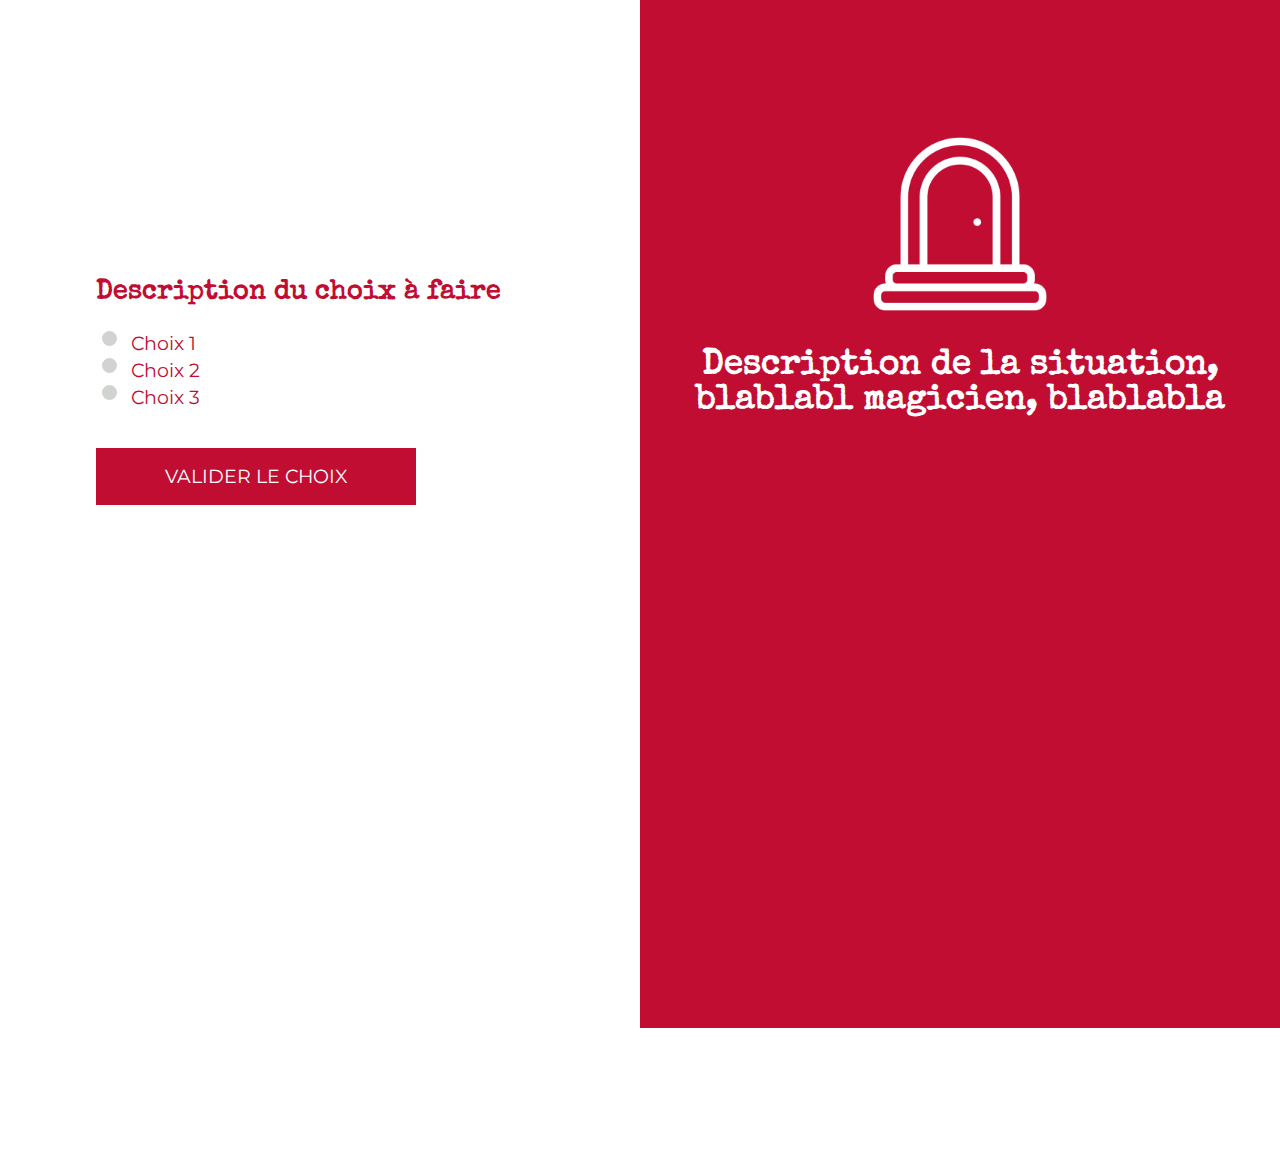
==== choice-red.html @ 32644c46 "Ajout fichier sources du projet j12" ====
<?php 
    /*
        le code PHP de la page
        déclaration de variables, conditions, etc etc
    */
?>
<!DOCTYPE html>
<html>
<head>
    <meta charset="utf-8" />
    <title>
        Le site dont vous êtes le héros
    </title>
    <link rel="preconnect" href="https://fonts.googleapis.com">
    <link rel="preconnect" href="https://fonts.gstatic.com" crossorigin>
    <link href="https://fonts.googleapis.com/css2?family=Montserrat:wght@200;400;600;800&family=Special+Elite&display=swap" rel="stylesheet">
    <link rel="stylesheet" href="assets/css/style.css" />
</head>
<body id="choice-red">
<main>
    <section>
        <h2>Description du choix à faire</h2>
        <div>
            <form method="get" action="">
                <div>
                    <input type="radio" id="choice-1" name="choice" value="choice-1">
                    <label for="choice-1">Choix 1</label>
                </div>
                <div>
                    <input type="radio" id="choice-2" name="choice" value="choice-2">
                    <label for="choice-1">Choix 2</label>
                </div>
                <div>
                    <input type="radio" id="choice-3" name="choice" value="choice-3">
                    <label for="choice-1">Choix 3</label>
                </div>
                <div>
                    <input type="submit" value="Valider le choix" />
                </div>
            </form>
        </div>
    </section>
    <section>
        <section>
            <img src="assets/img/door.png" />
            <h1>Description de la situation, blablabl magicien, blablabla</h1>
        </section>
    </section>
</main>
<script type="application/javascript" src="assets/js/index.js"></script>
</body>
</html>
---- assets/css/style.css ----
/*
dark purple : #41104e;
white : #ffffff;
dark blue : #0a066e;
grey blue : #4b577c;
rich green : #0f8470;
red : #c10d32;
dark pink : #933060;
brown : #876a72;
dark green : #0f3e2d;
dark red : #7d0426;

font-family: 'Montserrat', sans-serif;
font-family: 'Special Elite', cursive;

 */

/* HOMEPAGE */

#home {
    width:100vw;
    height:100vh;
    margin : 0;
    padding: 0;
    overflow-x: hidden;
}

#home main {
    width : 100%;
    height: 100%;
    display : grid;
    grid-template-columns: 1fr 1fr;
}

#home main > section {
    align-items: center;
    justify-content: center;
    width:100%;
    height:100%;
}

#home main > section:first-of-type {
    background-color: white;
    color : #41104e;
    padding-top:40%;
    text-align: center;
}

#home main > section:last-of-type {
    background-color: #41104e;
    color : white;
    padding-top: 20%;
}

#home img {
    width : 50%;
    margin-left: 25%;
}

h1 {
    text-align: center;
    font-size: 2.8em;
    font-family: 'Special Elite', cursive;
}

h2 {
    font-size: 2.3em;
    font-family: 'Special Elite', cursive;
}

#home input[type="text"] {
    border : 2px solid #41104e;
    height: 3em;
    width: 60%;
    border-radius: 15px;
}

#home input[type="submit"] {
    border : none;
    background-color: #41104e;
    font-family: 'Montserrat', sans-serif;
    color:white;
    text-transform: uppercase;
    height : 3em;
    min-width: 50%;
    margin-top: 2em;
    font-size: 1.2em;
}


/* CHOICE */

#choice {
    width:100vw;
    height:100vh;
    margin : 0;
    padding: 0;
    overflow-x: hidden;
    overflow-y: hidden;
}

#choice main {
    width : 100%;
    height: 100%;
    display : grid;
    grid-template-columns: 1fr 1fr;
}

#choice main > section {
    align-items: center;
    justify-content: center;
    width:100%;
    height:100%;
}

#choice main > section:first-of-type {
    background-color: white;
    color : #0f8470;
    padding-top:40%;
    padding-left: 15%;
}

#choice main > section:last-of-type {
    background-color: #0f8470;
    color : white;
    padding-top: 20%;
}

#choice img {
    width : 30%;
    margin-left: 35%;
}

h1 {
    text-align: center;
    font-size: 2.2em;
    font-family: 'Special Elite', cursive;
}

h2 {
    font-size: 1.7em;
    font-family: 'Special Elite', cursive;
}

#choice input[type="text"] {
    border : 2px solid #0f8470;
    height: 3em;
    width: 60%;
    border-radius: 15px;
}

#choice input[type='radio']:after {
    width: 15px;
    height: 15px;
    border-radius: 15px;
    top: -2px;
    left: -1px;
    position: relative;
    background-color: #d1d3d1;
    content: '';
    display: inline-block;
    visibility: visible;
    border: 2px solid white;
}

#choice input[type='radio']:checked:after {
    width: 15px;
    height: 15px;
    border-radius: 15px;
    top: -2px;
    left: -1px;
    position: relative;
    background-color: #0f8470;
    content: '';
    display: inline-block;
    visibility: visible;
    border: 2px solid white;
}

#choice label {
    font-family: 'Montserrat', sans-serif;
    font-weight: 400;
    font-size: 1.2em;
    margin-left: 0.5em;
}

#choice input[type="submit"] {
    border : none;
    background-color: #0f8470;
    font-family: 'Montserrat', sans-serif;
    color:white;
    text-transform: uppercase;
    height : 3em;
    min-width: 50%;
    margin-top: 2em;
    font-size: 1.2em;
}


/* CHOICE RED */

#choice-red {
    width:100vw;
    height:100vh;
    margin : 0;
    padding: 0;
    overflow-x: hidden;
    overflow-y: hidden;
}

#choice-red main {
    width : 100%;
    height: 100%;
    display : grid;
    grid-template-columns: 1fr 1fr;
}

#choice-red main > section {
    align-items: center;
    justify-content: center;
    width:100%;
    height:100%;
}

#choice-red main > section:first-of-type {
    background-color: white;
    color : #c10d32;
    padding-top:40%;
    padding-left: 15%;
}

#choice-red main > section:last-of-type {
    background-color: #c10d32;
    color : white;
    padding-top: 20%;
}

#choice-red img {
    width : 30%;
    margin-left: 35%;
}

h1 {
    text-align: center;
    font-size: 2.2em;
    font-family: 'Special Elite', cursive;
}

h2 {
    font-size: 1.7em;
    font-family: 'Special Elite', cursive;
}

#choice-red input[type="text"] {
    border : 2px solid #c10d32;
    height: 3em;
    width: 60%;
    border-radius: 15px;
}

#choice-red input[type='radio']:after {
    width: 15px;
    height: 15px;
    border-radius: 15px;
    top: -2px;
    left: -1px;
    position: relative;
    background-color: #d1d3d1;
    content: '';
    display: inline-block;
    visibility: visible;
    border: 2px solid white;
}

#choice-red input[type='radio']:checked:after {
    width: 15px;
    height: 15px;
    border-radius: 15px;
    top: -2px;
    left: -1px;
    position: relative;
    background-color: #c10d32;
    content: '';
    display: inline-block;
    visibility: visible;
    border: 2px solid white;
}

#choice-red label {
    font-family: 'Montserrat', sans-serif;
    font-weight: 400;
    font-size: 1.2em;
    margin-left: 0.5em;
}

#choice-red input[type="submit"] {
    border : none;
    background-color: #c10d32;
    font-family: 'Montserrat', sans-serif;
    color:white;
    text-transform: uppercase;
    height : 3em;
    min-width: 50%;
    margin-top: 2em;
    font-size: 1.2em;
}


/* CHOICE DARK BLUE */

#choice-dark-blue {
    width:100vw;
    height:100vh;
    margin : 0;
    padding: 0;
    overflow-x: hidden;
    overflow-y: hidden;
}

#choice-dark-blue main {
    width : 100%;
    height: 100%;
    display : grid;
    grid-template-columns: 1fr 1fr;
}

#choice-dark-blue main > section {
    align-items: center;
    justify-content: center;
    width:100%;
    height:100%;
}

#choice-dark-blue main > section:first-of-type {
    background-color: white;
    color : #0a066e;
    padding-top:40%;
    padding-left: 15%;
}

#choice-dark-blue main > section:last-of-type {
    background-color: #0a066e;
    color : white;
    padding-top: 20%;
}

#choice-dark-blue img {
    width : 30%;
    margin-left: 35%;
}

h1 {
    text-align: center;
    font-size: 2.2em;
    font-family: 'Special Elite', cursive;
}

h2 {
    font-size: 1.7em;
    font-family: 'Special Elite', cursive;
}

#choice-dark-blue input[type="text"] {
    border : 2px solid #0a066e;
    height: 3em;
    width: 60%;
    border-radius: 15px;
}

#choice-dark-blue input[type='radio']:after {
    width: 15px;
    height: 15px;
    border-radius: 15px;
    top: -2px;
    left: -1px;
    position: relative;
    background-color: #d1d3d1;
    content: '';
    display: inline-block;
    visibility: visible;
    border: 2px solid white;
}

#choice-dark-blue input[type='radio']:checked:after {
    width: 15px;
    height: 15px;
    border-radius: 15px;
    top: -2px;
    left: -1px;
    position: relative;
    background-color: #0a066e;
    content: '';
    display: inline-block;
    visibility: visible;
    border: 2px solid white;
}

#choice-dark-blue label {
    font-family: 'Montserrat', sans-serif;
    font-weight: 400;
    font-size: 1.2em;
    margin-left: 0.5em;
}

#choice-dark-blue input[type="submit"] {
    border : none;
    background-color: #0a066e;
    font-family: 'Montserrat', sans-serif;
    color:white;
    text-transform: uppercase;
    height : 3em;
    min-width: 50%;
    margin-top: 2em;
    font-size: 1.2em;
}


/* CHOICE GREY BLUE */

#choice-grey-blue {
    width:100vw;
    height:100vh;
    margin : 0;
    padding: 0;
    overflow-x: hidden;
    overflow-y: hidden;
}

#choice-grey-blue main {
    width : 100%;
    height: 100%;
    display : grid;
    grid-template-columns: 1fr 1fr;
}

#choice-grey-blue main > section {
    align-items: center;
    justify-content: center;
    width:100%;
    height:100%;
}

#choice-grey-blue main > section:first-of-type {
    background-color: white;
    color : #4b577c;
    padding-top:40%;
    padding-left: 15%;
}

#choice-grey-blue main > section:last-of-type {
    background-color: #4b577c;
    color : white;
    padding-top: 20%;
}

#choice-grey-blue img {
    width : 30%;
    margin-left: 35%;
}

h1 {
    text-align: center;
    font-size: 2.2em;
    font-family: 'Special Elite', cursive;
}

h2 {
    font-size: 1.7em;
    font-family: 'Special Elite', cursive;
}

#choice-grey-blue input[type="text"] {
    border : 2px solid #4b577c;
    height: 3em;
    width: 60%;
    border-radius: 15px;
}

#choice-grey-blue input[type='radio']:after {
    width: 15px;
    height: 15px;
    border-radius: 15px;
    top: -2px;
    left: -1px;
    position: relative;
    background-color: #d1d3d1;
    content: '';
    display: inline-block;
    visibility: visible;
    border: 2px solid white;
}

#choice-grey-blue input[type='radio']:checked:after {
    width: 15px;
    height: 15px;
    border-radius: 15px;
    top: -2px;
    left: -1px;
    position: relative;
    background-color: #4b577c;
    content: '';
    display: inline-block;
    visibility: visible;
    border: 2px solid white;
}

#choice-grey-blue label {
    font-family: 'Montserrat', sans-serif;
    font-weight: 400;
    font-size: 1.2em;
    margin-left: 0.5em;
}

#choice-grey-blue input[type="submit"] {
    border : none;
    background-color: #4b577c;
    font-family: 'Montserrat', sans-serif;
    color:white;
    text-transform: uppercase;
    height : 3em;
    min-width: 50%;
    margin-top: 2em;
    font-size: 1.2em;
}
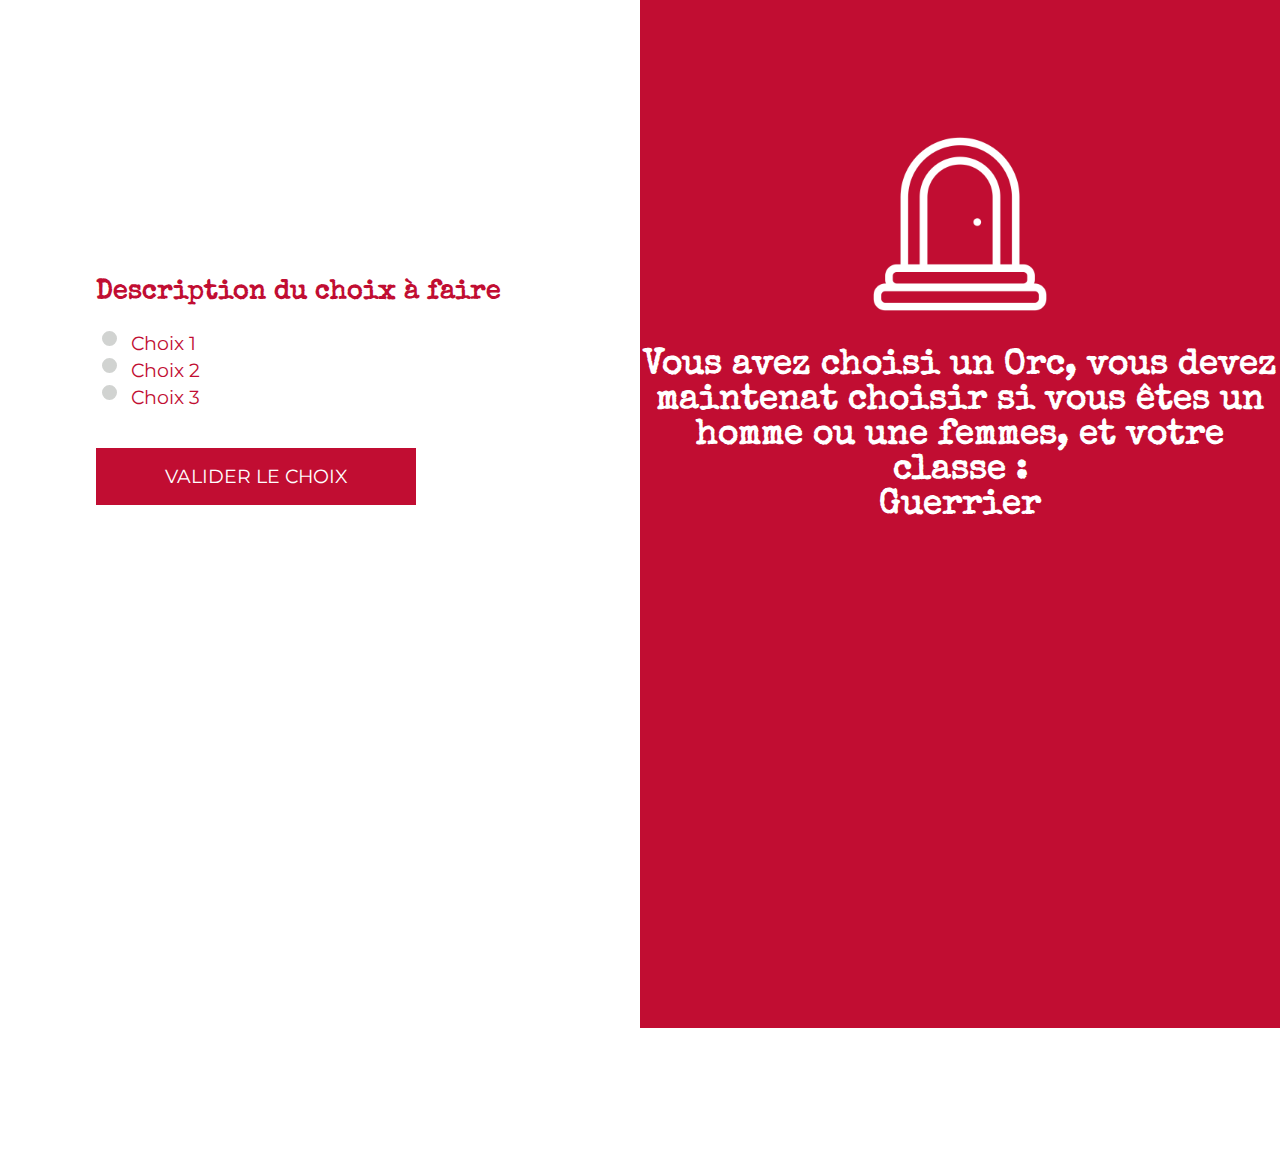
==== commit 331f8cd7: "construction de l'histoir" ====
--- a/choice-red.html
+++ b/choice-red.html
@@ -43,7 +43,7 @@
     <section>
         <section>
             <img src="assets/img/door.png" />
-            <h1>Description de la situation, blablabl magicien, blablabla</h1>
+            <h1>Vous avez choisi un Orc, vous devez maintenat choisir si vous êtes un homme ou une femmes, et votre classe : <br>Guerrier</h1>
         </section>
     </section>
 </main>
